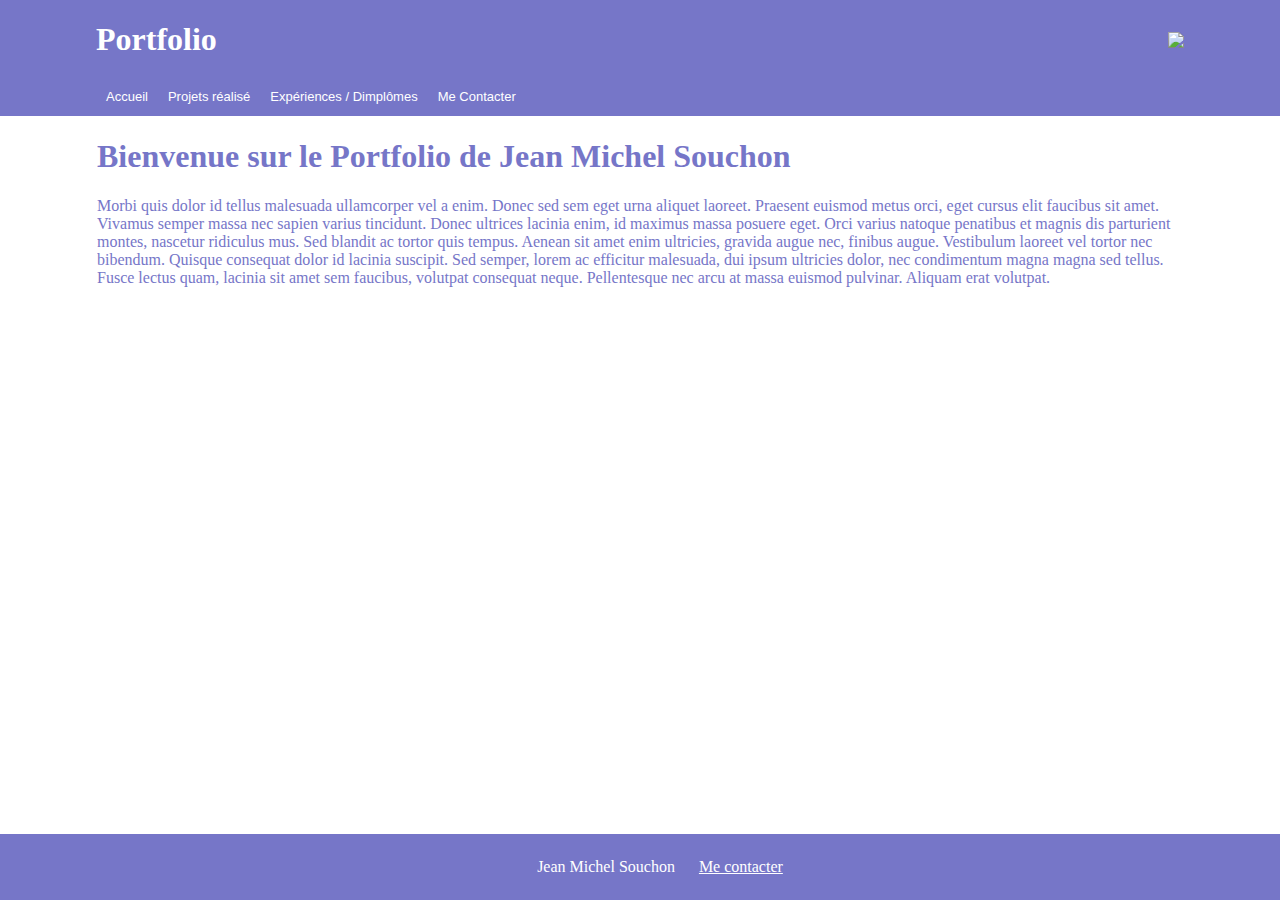
==== index.html @ 9defa48d "First Publish" ====
<!DOCTYPE html>
<html>
  <head>
    <link rel="stylesheet" type="text/css" href="style/main.css" />
    <link rel="stylesheet" type="text/css" href="style/variables.css" />
    <link rel="stylesheet" type="text/css" href="style/qui.css" />
    <title>Portfolio</title>
    <meta charset="UTF-8" />
    <meta name="viewport" content="width=device-width, inital-scale=1.0" />
  </head>
  <body>
    <header>
      <script src="scripts/site/insertHeaderTop.js"></script>
      <script src="scripts/site/insertNav.js"></script>
    </header>

    <main>
      <div id="content-wrapper">
        <div id="border">
          <h1>Bienvenue sur le Portfolio de Jean Michel Souchon</h1>
          <p>
            Morbi quis dolor id tellus malesuada ullamcorper vel a enim. Donec sed sem eget urna aliquet laoreet. Praesent euismod metus orci, eget cursus elit faucibus sit amet. Vivamus semper massa nec sapien varius tincidunt. Donec ultrices lacinia enim, id maximus massa posuere eget. Orci varius natoque penatibus et magnis dis parturient montes, nascetur ridiculus mus. Sed blandit ac tortor quis tempus. Aenean sit amet enim ultricies, gravida augue nec, finibus augue. Vestibulum laoreet vel tortor nec bibendum. Quisque consequat dolor id lacinia suscipit. Sed semper, lorem ac efficitur malesuada, dui ipsum ultricies dolor, nec condimentum magna magna sed tellus. Fusce lectus quam, lacinia sit amet sem faucibus, volutpat consequat neque. Pellentesque nec arcu at massa euismod pulvinar. Aliquam erat volutpat.
          </p>
        </div>
      </div>
    </main>

    <footer>
      <script src="scripts/site/insertFooter.js"></script>
    </footer>

    <script src="scripts/loadArticles.js"></script>
    <script src="scripts/sessionHandler.js"></script>
  </body>
</html>
---- style/main.css ----
* {
  color: var(--color-primary);
}

a {
  color: white;
}

a:visited {
  color: white;
}

header {
  background-color: var(--color-primary);
  margin: 0px;
  padding: auto;
  color: white;
  display: flex;
  flex-wrap: wrap;
  flex-direction: row;
  justify-content: space-around;
  align-items: center;
  position: sticky;
  top: 0;
  z-index: 1;
}
body {
  margin: 0px;
}

.header-top {
  display: flex;
  justify-content: space-between;
  width: 100%;
}
.name {
  display: flex;
  align-items: center;
  gap: 12px;
  justify-content: space-between;
}

hr {
  border-width: 0;
}
nav {
  width: 100%;
  border: 2px;
  display: flex;
}
nav a {
  text-decoration: none;
  color: #ffffff;
  height: 36px;
  line-height: 33px;
  padding: 0 10px;
  font-family: sans-serif;
  font-size: 13px;
  transition: 0.5s;
}

nav a:hover {
  background: white;
  color: var(--color-primary);
  font-weight: bold;
}

main {
  display: flex;
  flex-direction: row;
  justify-content: space-around;
  padding: 24px 96px;
  margin: 1px;
  height: 0px;
  gap: 12px;
  position: relative;
  flex: 1 0 auto;
}

label {
  color: var(--color-primary);
  display: inline-block;
}
footer ul {
  list-style: none;
  display: flex;
  gap: 24px;
  justify-content: center;
}

footer,header,main {
  padding: 0 96px;
  box-sizing: content-box;
}

html {
  height: 100%;
}
body {
  display: flex;
  flex-direction: column;
  height: 100%;
}
footer {
  padding: 8px;
  flex-shrink: 0;
  background: var(--color-primary);
  color: white;
  text-align: center;
}

header *,footer * {
  color: white;
}


#content-wrapper {
  flex: 1;
  height: 100%;
  overflow-y: auto;
}
---- style/variables.css ----
html {
  --color-primary: #7676c8;
  --color-secondary: #8383de;
  --color-grey-light: #c8c8c8;
}
---- style/qui.css ----
.border {
  border-bottom: 1px solid black;
}
.border:first-child > h1 {
  margin-top: 0;
}
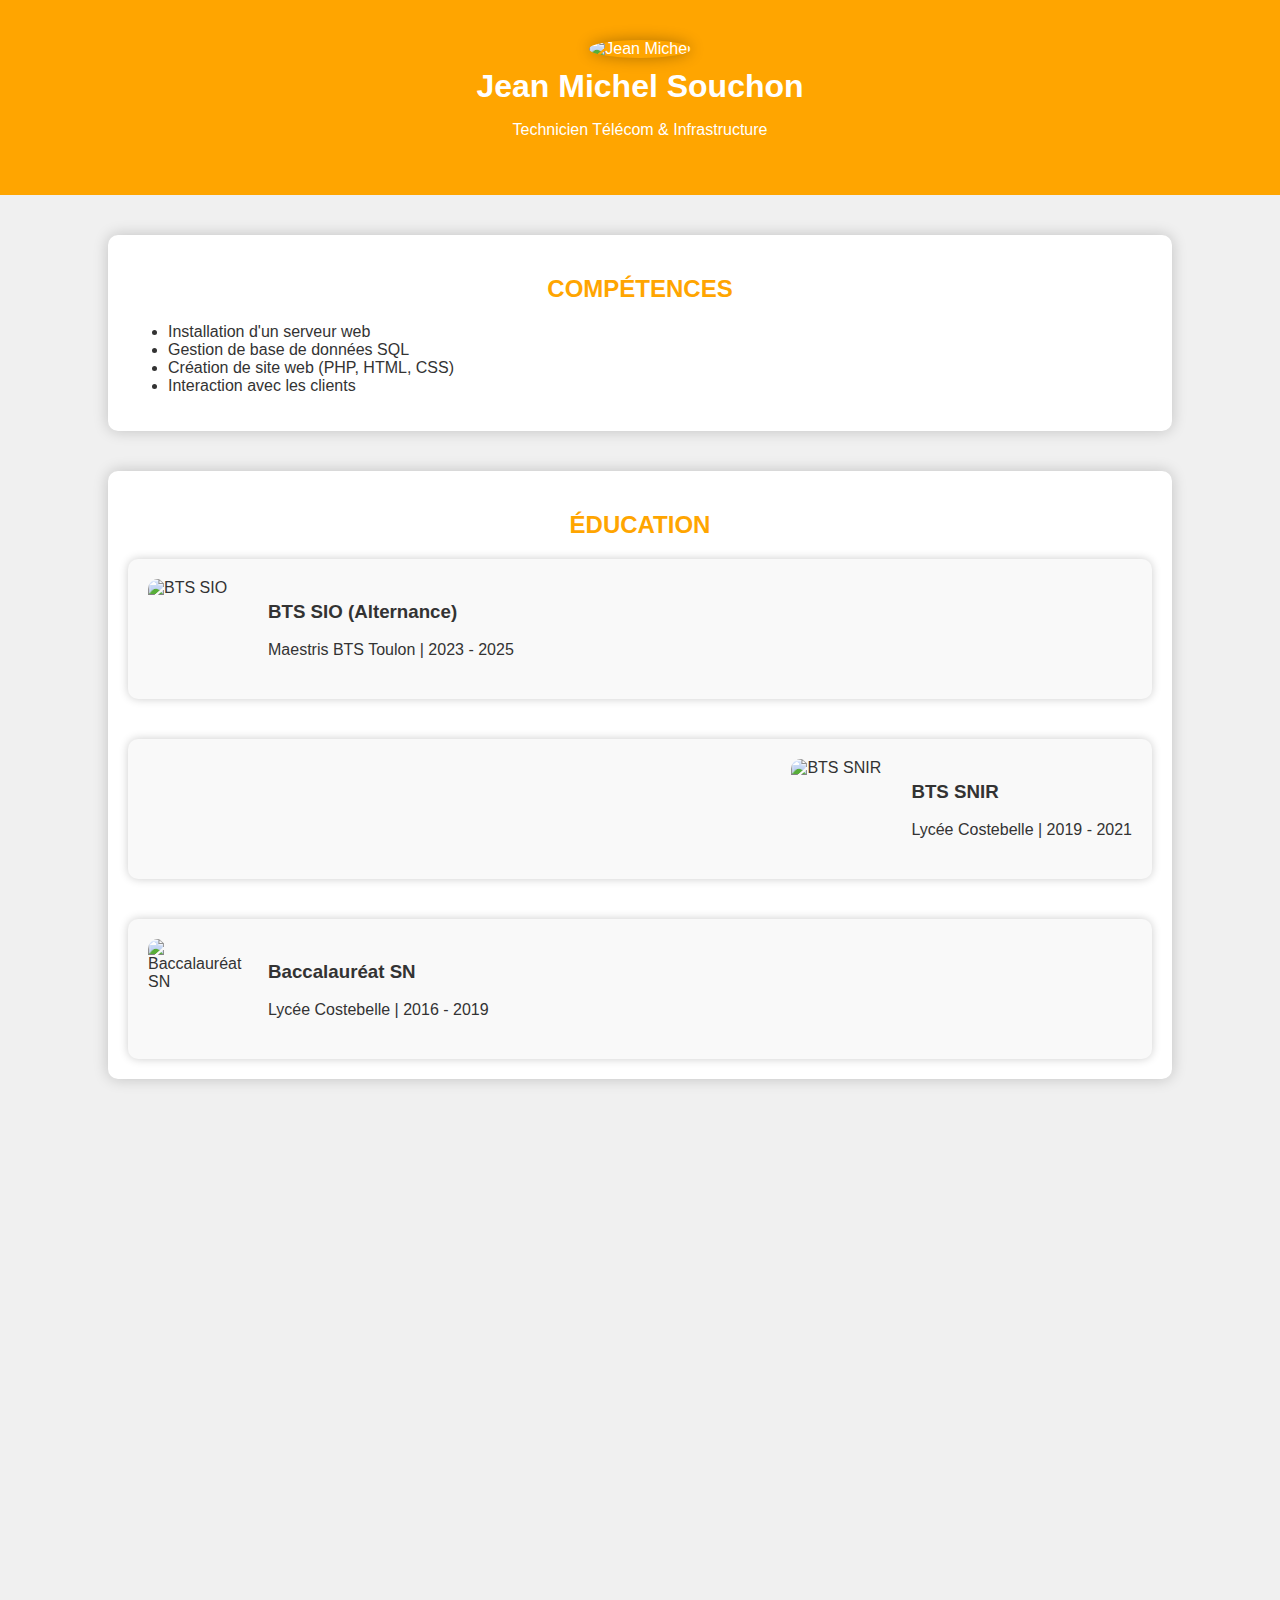
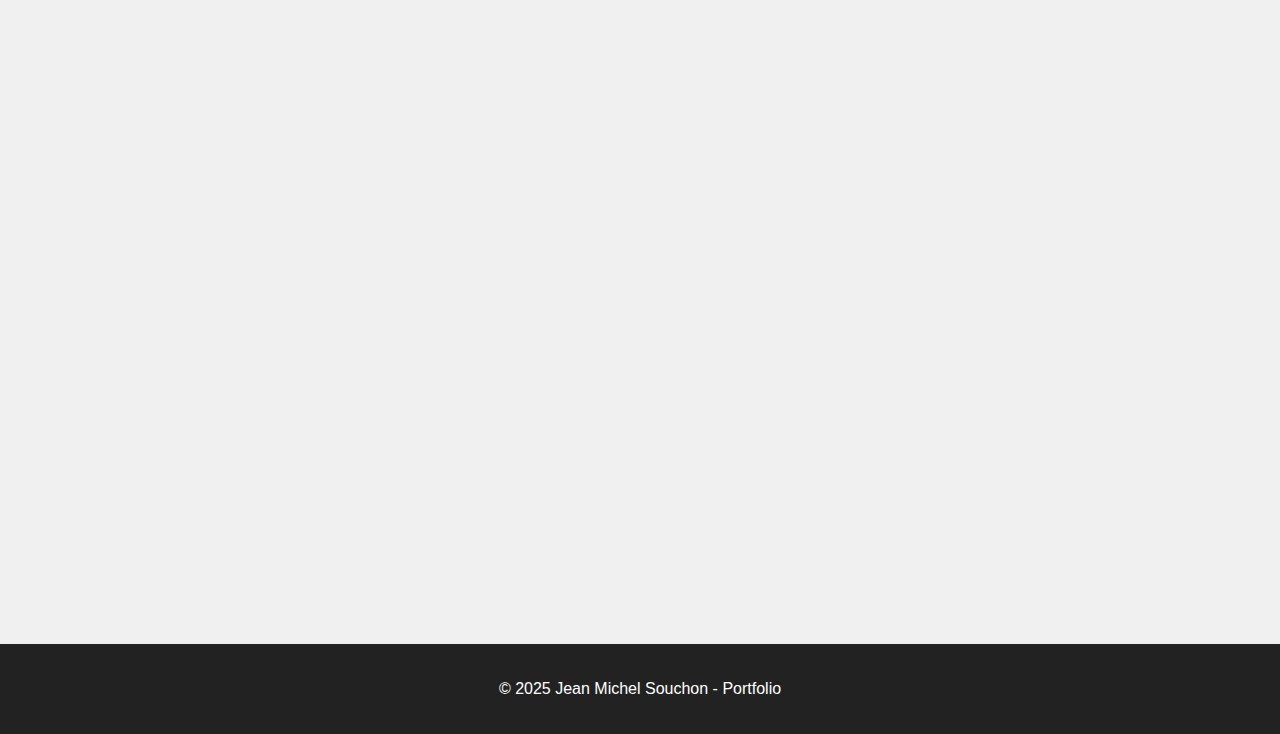
==== commit 8deadba7: "restructure" ====
--- a/index.html
+++ b/index.html
@@ -1,37 +1,105 @@
 <!DOCTYPE html>
-<html>
-  <head>
-    <link rel="stylesheet" type="text/css" href="style/main.css" />
-    <link rel="stylesheet" type="text/css" href="style/variables.css" />
-    <link rel="stylesheet" type="text/css" href="style/qui.css" />
-    <title>Portfolio</title>
-    <meta charset="UTF-8" />
-    <meta name="viewport" content="width=device-width, inital-scale=1.0" />
-  </head>
-  <body>
-    <header>
-      <script src="scripts/site/insertHeaderTop.js"></script>
-      <script src="scripts/site/insertNav.js"></script>
-    </header>
+<html lang="fr">
+<head>
+    <meta charset="UTF-8">
+    <meta name="viewport" content="width=device-width, initial-scale=1.0">
+    <title>Portfolio - Jean Michel Souchon</title>
+    <link rel="stylesheet" href="style.css">
+</head>
+<body>
+<header>
+    <div class="container">
+        <img src="profile.jpg" alt="Jean Michel">
+        <h1>Jean Michel Souchon</h1>
+        <p>Technicien Télécom & Infrastructure</p>
+    </div>
+</header>
 
-    <main>
-      <div id="content-wrapper">
-        <div id="border">
-          <h1>Bienvenue sur le Portfolio de Jean Michel Souchon</h1>
-          <p>
-            Morbi quis dolor id tellus malesuada ullamcorper vel a enim. Donec sed sem eget urna aliquet laoreet. Praesent euismod metus orci, eget cursus elit faucibus sit amet. Vivamus semper massa nec sapien varius tincidunt. Donec ultrices lacinia enim, id maximus massa posuere eget. Orci varius natoque penatibus et magnis dis parturient montes, nascetur ridiculus mus. Sed blandit ac tortor quis tempus. Aenean sit amet enim ultricies, gravida augue nec, finibus augue. Vestibulum laoreet vel tortor nec bibendum. Quisque consequat dolor id lacinia suscipit. Sed semper, lorem ac efficitur malesuada, dui ipsum ultricies dolor, nec condimentum magna magna sed tellus. Fusce lectus quam, lacinia sit amet sem faucibus, volutpat consequat neque. Pellentesque nec arcu at massa euismod pulvinar. Aliquam erat volutpat.
-          </p>
+<section class="hidden" id="competences">
+    <h2>Compétences</h2>
+    <ul>
+        <li>Installation d'un serveur web</li>
+        <li>Gestion de base de données SQL</li>
+        <li>Création de site web (PHP, HTML, CSS)</li>
+        <li>Interaction avec les clients</li>
+    </ul>
+</section>
+
+<section class="hidden" id="education">
+    <h2>Éducation</h2>
+    <div class="timeline">
+        <div class="timeline-item left">
+            <img src="bts_sio.png" alt="BTS SIO">
+            <div class="content">
+                <h3>BTS SIO (Alternance)</h3>
+                <p>Maestris BTS Toulon | 2023 - 2025</p>
+            </div>
         </div>
-      </div>
-    </main>
+        <div class="timeline-item right">
+            <img src="bts_snir.png" alt="BTS SNIR">
+            <div class="content">
+                <h3>BTS SNIR</h3>
+                <p>Lycée Costebelle | 2019 - 2021</p>
+            </div>
+        </div>
+        <div class="timeline-item left">
+            <img src="bac_sn.png" alt="Baccalauréat SN">
+            <div class="content">
+                <h3>Baccalauréat SN</h3>
+                <p>Lycée Costebelle | 2016 - 2019</p>
+            </div>
+        </div>
+    </div>
+</section>
 
-    <footer>
-      <script src="scripts/site/insertFooter.js"></script>
-    </footer>
+<section class="hidden" id="experience">
+    <h2>Expérience</h2>
+    <div class="timeline">
+        <div class="timeline-item left">
+            <img src="orange.png" alt="Orange">
+            <div class="content">
+                <h3>Technicien Télécom D3</h3>
+                <p>Orange | Septembre 2023 - En cours</p>
+            </div>
+        </div>
+        <div class="timeline-item right">
+            <img src="softway.png" alt="Softway">
+            <div class="content">
+                <h3>Technicien Infrastructure</h3>
+                <p>Softway Medical | Nov 2022 - Août 2023</p>
+            </div>
+        </div>
+    </div>
+</section>
 
-    <script src="scripts/loadArticles.js"></script>
-    <script src="scripts/sessionHandler.js"></script>
-  </body>
+<section class="hidden" id="projects">
+    <h2>Projets</h2>
+    <div class="project-gallery">
+        <div class="project">
+            <img src="project1.jpg" alt="Projet 1">
+            <p>Site web E-Commerce</p>
+        </div>
+        <div class="project">
+            <video src="project2.mp4" controls></video>
+            <p>Application de gestion de stock</p>
+        </div>
+        <div class="project">
+            <img src="project3.jpg" alt="Projet 3">
+            <p>Développement d'un site vitrine</p>
+        </div>
+    </div>
+</section>
+
+<section id="contact" class="hidden">
+    <h2>Contact</h2>
+    <p>Email : <a href="mailto:jeanmichel@example.com">jeanmichel@example.com</a></p>
+    <p>Téléphone : 06 95 44 65 25</p>
+</section>
+
+<footer>
+    <p>© 2025 Jean Michel Souchon - Portfolio</p>
+</footer>
+
+<script src="script.js"></script>
+</body>
 </html>
-
-
--- a/style.css
+++ b/style.css
@@ -0,0 +1,122 @@
+body {
+    font-family: Arial, sans-serif;
+    margin: 0;
+    padding: 0;
+    background: #f0f0f0;
+    color: #333;
+}
+
+header {
+    text-align: center;
+    padding: 40px 20px;
+    background: #ffa500;
+    color: white;
+}
+
+header img {
+    width: 150px;
+    border-radius: 50%;
+    box-shadow: 0 0 15px rgba(0, 0, 0, 0.3);
+}
+
+h1 {
+    margin: 10px 0;
+}
+
+section {
+    margin: 40px auto;
+    width: 80%;
+    padding: 20px;
+    background: white;
+    border-radius: 10px;
+    box-shadow: 0 0 15px rgba(0, 0, 0, 0.2);
+}
+
+h2 {
+    text-align: center;
+    color: #ffa500;
+    text-transform: uppercase;
+}
+
+.timeline {
+    display: flex;
+    flex-direction: column;
+    gap: 40px;
+}
+
+.timeline-item {
+    display: flex;
+    align-items: center;
+    gap: 20px;
+    background: #f9f9f9;
+    padding: 20px;
+    border-radius: 10px;
+    box-shadow: 0 0 10px rgba(0, 0, 0, 0.2);
+}
+.timeline-item img {
+    width: 100px;
+    height: 100px;
+    border-radius: 10px;
+    object-fit: cover;
+}
+
+.timeline-item.right {
+    justify-content: flex-end;
+}
+
+.timeline-item:hover {
+    transform: scale(1.05);
+}
+
+.content {
+    max-width: 500px;
+}
+
+footer {
+    text-align: center;
+    padding: 20px;
+    background: #222;
+    color: white;
+}
+
+.project-gallery {
+    display: flex;
+    justify-content: space-around;
+    flex-wrap: wrap;
+    gap: 20px;
+    padding: 20px;
+}
+
+.project {
+    width: 300px;
+    text-align: center;
+    background: #f9f9f9;
+    border-radius: 10px;
+    box-shadow: 0 0 10px rgba(0, 0, 0, 0.2);
+    overflow: hidden;
+    transition: transform 0.3s;
+}
+
+.project img, .project video {
+    width: 100%;
+    height: 200px;
+    object-fit: cover;
+}
+
+.project:hover {
+    transform: scale(1.05);
+}
+
+
+.hidden {
+    opacity: 0;
+    transform: translateY(50px);
+    transition: all 0.8s ease-out;
+}
+
+.show {
+    opacity: 1;
+    transform: translateY(0);
+}
+
+
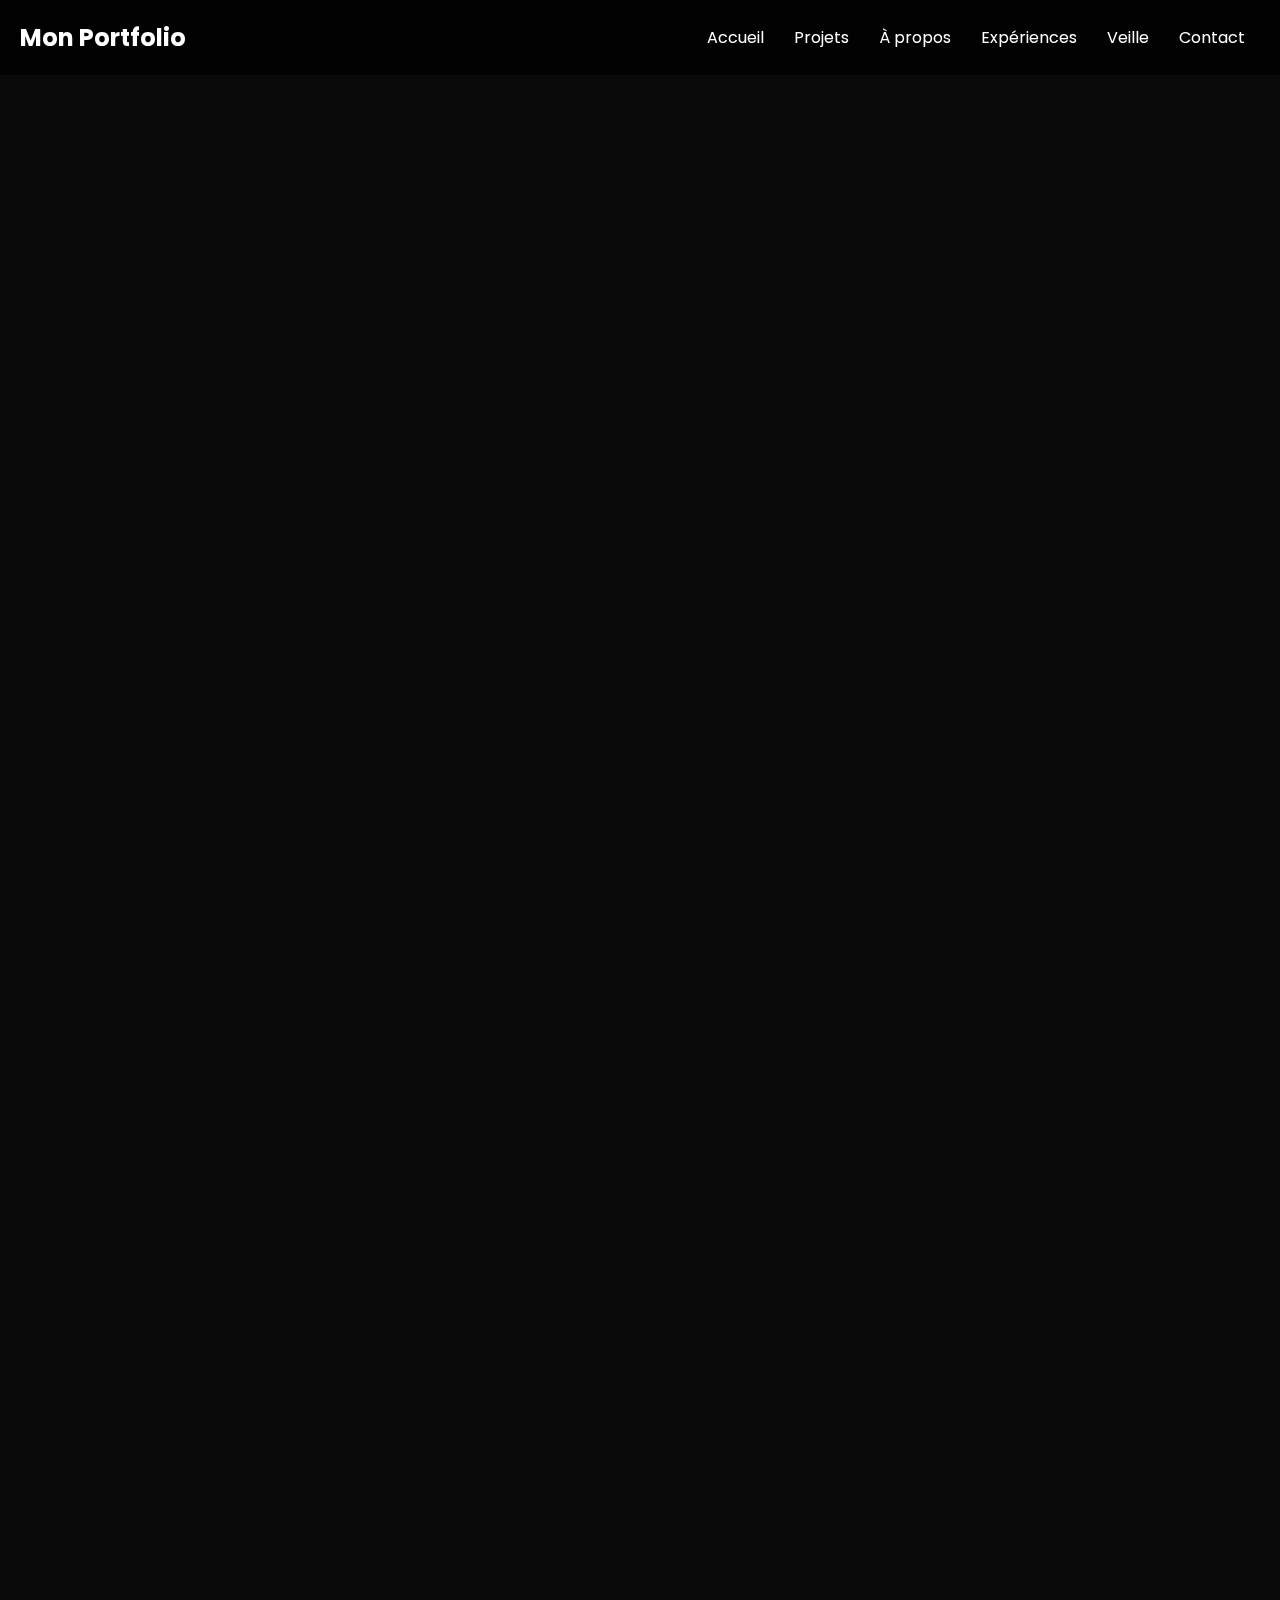
==== commit 864de6cc: "real porfolio" ====
--- a/index.html
+++ b/index.html
@@ -3,103 +3,178 @@
 <head>
     <meta charset="UTF-8">
     <meta name="viewport" content="width=device-width, initial-scale=1.0">
-    <title>Portfolio - Jean Michel Souchon</title>
-    <link rel="stylesheet" href="style.css">
+    <title>Portfolio</title>
+    <link rel="stylesheet" href="styles.css">
 </head>
 <body>
-<header>
-    <div class="container">
-        <img src="profile.jpg" alt="Jean Michel">
-        <h1>Jean Michel Souchon</h1>
-        <p>Technicien Télécom & Infrastructure</p>
-    </div>
-</header>
 
-<section class="hidden" id="competences">
-    <h2>Compétences</h2>
-    <ul>
-        <li>Installation d'un serveur web</li>
-        <li>Gestion de base de données SQL</li>
-        <li>Création de site web (PHP, HTML, CSS)</li>
-        <li>Interaction avec les clients</li>
-    </ul>
-</section>
+    <header>
+        <div class="logo">Mon Portfolio</div>
+        <nav>
+            <ul>
+                <li><a href="#home">Accueil</a></li>
+                <li><a href="#projects">Projets</a></li>
+                <li><a href="#about">À propos</a></li>
+                <li><a href="#experiences-professionnelles">Expériences</a></li>
+                <li><a href="#veille">Veille</a></li>
+                <li><a href="#contact">Contact</a></li>
+            </ul>
+        </nav>
+    </header>
 
-<section class="hidden" id="education">
-    <h2>Éducation</h2>
-    <div class="timeline">
-        <div class="timeline-item left">
-            <img src="bts_sio.png" alt="BTS SIO">
-            <div class="content">
-                <h3>BTS SIO (Alternance)</h3>
-                <p>Maestris BTS Toulon | 2023 - 2025</p>
+    <section id="home" class="fullscreen">
+        <div class="background">
+            <iframe src="https://www.planete-astronomie.eu/files/rotation-planete/terre-atmosphere-stars.html" frameborder="0"></iframe>
+        </div>
+        <div class="content">
+            <h1>Bienvenue sur mon portfolio</h1>
+            <p>Découvrez mes projets et mon parcours.</p>
+            <br>
+            <a href="#projects" class="btn">Voir mes projets</a>
+        </div>
+
+    </section>
+
+    <!-- Section Projets -->
+    <section id="projects">
+        <h2>Mes Projets</h2>
+        <div class="project-grid">
+            <div class="project-card">
+                <img src="projet1.jpg" alt="Projet 1">
+                <h3>Projet 1</h3>
+            </div>
+            <div class="project-card">
+                <img src="projet2.jpg" alt="Projet 2">
+                <h3>Projet 2</h3>
+            </div>
+            <div class="project-card">
+                <img src="projet3.jpg" alt="Projet 3">
+                <h3>Projet 2</h3>
+            </div>
+            <!-- Ajouter plus de projets ici -->
+        </div>
+    </section>
+
+
+
+    <!-- Section À Propos -->
+    <section id="about">
+        <h2>À propos de moi</h2>
+        <div class="about-content">
+            <p>Je m'appelle <strong>Jean Michel Souchon</strong>, j'ai <strong>24 ans</strong>, et je suis un jeune <strong>développeur web</strong> passionné par les nouvelles technologies. Avant de me lancer dans le développement, j'ai travaillé comme <strong>technicien infrastructure réseau (N1~N2)</strong>, où j'ai acquis une solide expérience dans la gestion et la maintenance des systèmes informatiques. Aujourd'hui, je suis animé par un désir constant de <strong>créer de nouvelles choses</strong> et de repousser les limites de l'innovation.</p>
+            
+            <p>Je suis particulièrement fasciné par les avancées dans le domaine de la <strong>domotique</strong> et de l'<strong>intelligence artificielle (IA)</strong>, qui transforment nos vies au quotidien. Ces technologies m'inspirent à concevoir des solutions intelligentes, et je suis toujours à la recherche de nouvelles façons d'intégrer ces innovations dans des projets pratiques. En parallèle, ma passion pour les <strong>jeux vidéo</strong> me pousse à explorer de nouvelles méthodes de création immersive et à m'informer sur les évolutions de l'industrie vidéoludique.</p>
+            
+            <p>En résumé, je suis un créateur curieux, passionné et toujours à l'affût des dernières tendances pour construire des projets technologiques qui marqueront l'avenir !</p>
+        </div>
+    
+        <div class="passions">
+            <div class="passion-card">
+                <img src="https://udd.eu/uploads/2023-10/vf-rsd-transition-numerique-652faca6a5e1c787367027.webp" alt="Domotique" />
+                <h3>Domotique</h3>
+                <p>Je suis passionné par l'intégration des technologies dans la maison pour améliorer la vie quotidienne.</p>
+            </div>
+            <div class="passion-card">
+                <img src="https://www.defense.gouv.fr/sites/default/files/ministere-armees/IA%20-%202%20-%20Adobe%20stock.jpg" alt="IA" />
+                <h3>Intelligence Artificielle</h3>
+                <p>L'IA transforme les industries et offre des possibilités infinies dans le développement d'applications intelligentes.</p>
+            </div>
+            <div class="passion-card">
+                <img src="https://www.wytwory.pl/userdata/public/gfx/20538/wytwory_gaming2_wzor.jpg" alt="Jeux vidéo" />
+                <h3>Jeux Vidéo</h3>
+                <p>Je suis passionné par les évolutions dans l'industrie des jeux vidéo, en particulier dans la création immersive.</p>
             </div>
         </div>
-        <div class="timeline-item right">
-            <img src="bts_snir.png" alt="BTS SNIR">
-            <div class="content">
-                <h3>BTS SNIR</h3>
-                <p>Lycée Costebelle | 2019 - 2021</p>
-            </div>
+    </section>
+    
+    <section id="experiences-professionnelles">
+        <div class="section-header">
+          <h2>Mes Expériences Professionnelles</h2>
+          <p>Voici un aperçu de mes expériences professionnelles marquantes qui ont enrichi mon parcours.</p>
         </div>
-        <div class="timeline-item left">
-            <img src="bac_sn.png" alt="Baccalauréat SN">
-            <div class="content">
-                <h3>Baccalauréat SN</h3>
-                <p>Lycée Costebelle | 2016 - 2019</p>
-            </div>
+        
+        <div class="experience">
+          <div class="experience-title">
+            <h3>Stage au lycée - Gestion d'un parc informatique</h3>
+            <p><em>Lieu : Hôpital</em></p>
+          </div>
+          <p>Durant ce stage, j'ai eu l'opportunité d'aider à la gestion du parc informatique de l'hôpital. Mes missions comprenaient :</p>
+          <ul>
+            <li>Répondre aux problèmes techniques survenant dans l'enceinte de l'hôpital.</li>
+            <li>Prévoir les systèmes de déploiement de nouvelles applications de gestion (notamment la transition vers les dossiers patients informatisés (DPI)) sur tous les ordinateurs de l'établissement.</li>
+          </ul>
         </div>
+      
+        <div class="experience">
+          <div class="experience-title">
+            <h3>Technicien de support N1 - Softway Medical</h3>
+            <p><em>Lieu : Service Infrastructure</em></p>
+          </div>
+          <p>Dans le service infrastructure de Softway Medical, mes missions étaient de :</p>
+          <ul>
+            <li>Traiter les demandes des clients via une liste de tickets ou des appels téléphoniques.</li>
+            <li>Mettre en pratique mon autonomie et la gestion du stress, surtout lors de crises majeures.</li>
+            <li>Agir calmement et selon la procédure lors des problèmes urgents et critiques.</li>
+          </ul>
+          <p>C'était une expérience très enrichissante, me permettant de développer mes compétences en gestion du stress et de responsabilités.</p>
+        </div>
+      
+        <div class="experience">
+          <div class="experience-title">
+            <h3>Technicien Telecom D3 - Orange</h3>
+            <p><em>Lieu : Orange</em></p>
+          </div>
+          <p>Chez Orange, bien que ce travail soit différent de mes projets professionnels, il m'a apporté une grande expérience. Mes missions incluaient :</p>
+          <ul>
+            <li>Produire des lignes télécoms chez les clients, notamment l'installation de la fibre optique.</li>
+            <li>Dépanner les lignes télécom cuivre et fibre des clients.</li>
+          </ul>
+          <p>J'ai énormément appris grâce à mon équipe et au fait de voir la satisfaction des clients une fois leur problème résolu.</p>
+        </div>
+      </section>
+      
+      
+
+<!-- Section Veille Informatique -->
+<section id="veille">
+    <h2>Veille Informatique</h2>
+    <div class="veille-grid">
+        <div class="veille-card">
+            <iframe src="https://www.youtube.com/embed/OxSUNLTj-l8?si=9Mv1aC9PhZeeFZFf" title="YouTube video player" frameborder="0" allow="accelerometer; autoplay; clipboard-write; encrypted-media; gyroscope; picture-in-picture; web-share" referrerpolicy="strict-origin-when-cross-origin" allowfullscreen></iframe>
+            <h3>Explosion des pratiques DDOS</h3>
+            <p>Les attaques DDoS exploitent des appareils vulnérables, favorisées par des équipements obsolètes et un marché structuré. Certains pays sont plus touchés, et la mise à jour des infrastructures reste un défi.</p>
+        </div>
+        <div class="veille-card">
+            <a target="_blank" href="https://www.togwe.com/blog/game-development/the-future-of-game-development-trends-to-watch-in-2025-and-beyond/"><img src="https://www.togwe.com/wp-content/uploads/2024/12/The-Future-of-Game-Development_-Trends-to-Watch-in-2025-and-Beyond.webp" alt="Veille 2"></a>
+            <h3>Future du développement du jeux video</h3>
+            <p>L’industrie du jeu vidéo évolue avec l’IA, la VR/AR et le cloud gaming, rendant les jeux plus immersifs et accessibles. Le marketing est crucial pour se démarquer : réseaux sociaux, influenceurs et stratégies digitales boostent la visibilité. Les jeux indépendants gagnent du terrain, soutenus par des campagnes ciblées, tandis que l’esport et l’engagement communautaire renforcent leur notoriété. La durabilité devient un enjeu, et les jeux sont désormais des marques nécessitant un storytelling fort. L’avenir repose sur l’IA et la blockchain pour toucher un public toujours plus large.</p>
+        </div>
+        <div class="veille-card">
+            <a target="_blank" href="https://www.la-maison-connectee.fr/levolution-des-maisons-connectees-en-2025-infographie/"><img src="https://batinews.fr/upload/post/img-329bf062-3a08-5402-9457-6cc05ed7811a.jpg" alt="Veille 3"></a>
+            <h3>L’Évolution des maisons connectées en 2025 : Infographie</h3>
+            <p>Les maisons connectées deviennent la norme, offrant confort et économies d’énergie grâce à l’IA et l’automatisation, malgré des défis comme la cybersécurité et le coût.</p>
+        </div>
+        <div class="veille-card">
+            <a target="_blank" href="https://guardia.school/le-lab/cybersecurite-les-perspectives-pour-2025.html#:~:text=En%202025%2C%20l%27intelligence%20artificielle,complexes%20et%20difficiles%20à%20repérer."><img src="https://guardia.school/wp-content/webp-express/webp-images/uploads/2024/12/Predictions-cyber-2025.jpg.webp" alt="Veille 4"></a>
+            <h3>perspectives des CyberAttaque 2025</h3>
+            <p>En 2025, les cyberattaques, alimentées par l'IA, seront plus ciblées et complexes. Les entreprises devront renforcer leur sécurité face aux ransomwares, au cyberespionnage et aux vulnérabilités des IoT et des données cloud. Les risques liés à l'informatique quantique et à la cryptographie croîtront, avec des exigences accrues de sécurité.</p>
+        </div>
+
     </div>
 </section>
 
-<section class="hidden" id="experience">
-    <h2>Expérience</h2>
-    <div class="timeline">
-        <div class="timeline-item left">
-            <img src="orange.png" alt="Orange">
-            <div class="content">
-                <h3>Technicien Télécom D3</h3>
-                <p>Orange | Septembre 2023 - En cours</p>
-            </div>
-        </div>
-        <div class="timeline-item right">
-            <img src="softway.png" alt="Softway">
-            <div class="content">
-                <h3>Technicien Infrastructure</h3>
-                <p>Softway Medical | Nov 2022 - Août 2023</p>
-            </div>
-        </div>
-    </div>
-</section>
+    <!-- Section Contact -->
+    <section id="contact">
+        <h2>Contactez-moi</h2>
+        <form>
+            <input type="text" placeholder="Votre Nom" required>
+            <input type="email" placeholder="Votre Email" required>
+            <textarea placeholder="Votre Message" required></textarea>
+            <button type="submit">Envoyer</button>
+        </form>
+    </section>
 
-<section class="hidden" id="projects">
-    <h2>Projets</h2>
-    <div class="project-gallery">
-        <div class="project">
-            <img src="project1.jpg" alt="Projet 1">
-            <p>Site web E-Commerce</p>
-        </div>
-        <div class="project">
-            <video src="project2.mp4" controls></video>
-            <p>Application de gestion de stock</p>
-        </div>
-        <div class="project">
-            <img src="project3.jpg" alt="Projet 3">
-            <p>Développement d'un site vitrine</p>
-        </div>
-    </div>
-</section>
-
-<section id="contact" class="hidden">
-    <h2>Contact</h2>
-    <p>Email : <a href="mailto:jeanmichel@example.com">jeanmichel@example.com</a></p>
-    <p>Téléphone : 06 95 44 65 25</p>
-</section>
-
-<footer>
-    <p>© 2025 Jean Michel Souchon - Portfolio</p>
-</footer>
-
-<script src="script.js"></script>
+    <!-- Scripts -->
+    <script src="script.js"></script>
 </body>
 </html>
--- a/styles.css
+++ b/styles.css
@@ -0,0 +1,323 @@
+/* Importation des polices */
+@import url('https://fonts.googleapis.com/css2?family=Poppins:wght@300;400;700&display=swap');
+
+* {
+    margin: 0;
+    padding: 0;
+    box-sizing: border-box;
+    font-family: 'Poppins', sans-serif;
+    scroll-behavior: smooth;
+}
+
+body {
+    background-color: #0a0a0a;
+    color: #ffffff;
+}
+
+/* HEADER */
+header {
+    display: flex;
+    justify-content: space-between;
+    align-items: center;
+    padding: 20px;
+    position: fixed;
+    width: 100%;
+    background: rgba(0, 0, 0, 0.8);
+    backdrop-filter: blur(10px);
+    z-index: 100;
+}
+
+.logo {
+    font-size: 24px;
+    font-weight: bold;
+}
+
+nav ul {
+    display: flex;
+    list-style: none;
+}
+
+nav ul li {
+    margin: 0 15px;
+}
+
+nav ul li a {
+    color: white;
+    text-decoration: none;
+    font-weight: 400;
+    transition: 0.3s;
+}
+
+nav ul li a:hover {
+    color: #f39c12;
+}
+
+/* SECTIONS */
+.fullscreen {
+    height: 100vh;
+    display: flex;
+    flex-direction: column;
+    justify-content: center;
+    align-items: center;
+    text-align: center;
+}
+
+#home {
+    position: relative;
+    overflow: hidden;
+    height: 100vh;
+    display: flex;
+    justify-content: center;
+    align-items: center;
+    text-align: center;
+    color: white;
+}
+
+.btn {
+    background: #f39c12;
+    color: black;
+    padding: 10px 20px;
+    text-decoration: none;
+    font-weight: bold;
+    border-radius: 5px;
+    transition: 0.3s;
+}
+
+.btn:hover {
+    background: #d35400;
+}
+
+/* PROJETS */
+#projects {
+    padding: 80px 10%;
+}
+
+.project-grid {
+    display: grid;
+    grid-template-columns: repeat(auto-fit, minmax(300px, 1fr));
+    gap: 20px;
+}
+
+.project-card {
+    background: #1a1a1a;
+    padding: 20px;
+    border-radius: 10px;
+    text-align: center;
+}
+
+.project-card img {
+    max-width: 100%;
+    border-radius: 10px;
+}
+
+/* CONTACT */
+#contact {
+    padding: 80px 10%;
+    text-align: center;
+}
+
+form {
+    max-width: 500px;
+    margin: auto;
+}
+
+input, textarea {
+    width: 100%;
+    padding: 10px;
+    margin: 10px 0;
+    border: none;
+    border-radius: 5px;
+}
+
+button {
+    background: #f39c12;
+    color: black;
+    padding: 10px 20px;
+    border: none;
+    font-weight: bold;
+    cursor: pointer;
+    border-radius: 5px;
+    transition: 0.3s;
+}
+
+button:hover {
+    background: #d35400;
+}
+
+.background {
+    position: absolute;
+    top: 0;
+    left: 0;
+    width: 100%;
+    height: 100%;
+    z-index: -1;
+}
+
+.background iframe {
+    width: 100%;
+    height: 100%;
+    border: none;
+}
+.content {
+    position: relative;
+    z-index: 2;
+    background: rgba(0, 0, 0, 0.5); /* Fond semi-transparent pour lisibilité */
+    padding: 20px;
+    border-radius: 10px;
+}
+
+#veille {
+    padding: 80px 10%;
+    text-align: center;
+}
+
+.veille-grid {
+    display: grid;
+    grid-template-columns: repeat(auto-fit, minmax(300px, 1fr));
+    gap: 20px;
+    margin-top: 20px;
+}
+
+.veille-card {
+    background: #1a1a1a;
+    padding: 20px;
+    border-radius: 10px;
+    text-align: center;
+    box-shadow: 0 4px 8px rgba(255, 255, 255, 0.1);
+    transition: transform 0.3s ease-in-out;
+}
+
+
+.veille-card:hover {
+    transform: translateY(-10px);
+    transform: scale(1.05);
+    transition: transform 0.3s ease-in-out;
+}
+.veille-card iframe {
+    width: 100%;
+    height: 200px;
+    border-radius: 10px;
+}
+
+.veille-card img {
+    max-width: 100%;
+    border-radius: 10px;
+}
+
+.veille-card h3 {
+    margin-top: 10px;
+    color: #f39c12;
+}
+/* À propos de moi */
+#about {
+    padding: 80px 10%;
+    text-align: center;
+    background: #1a1a1a;
+    border-radius: 10px;
+    box-shadow: 0 4px 10px rgba(0, 0, 0, 0.5);
+    color: #ffffff;
+}
+
+.about-content {
+    margin-bottom: 40px;
+}
+
+strong {
+    color: #f39c12; /* Met en avant les éléments importants */
+}
+
+.passions {
+    display: flex;
+    justify-content: space-between;
+    flex-wrap: wrap;
+    gap: 20px;
+    margin-top: 40px;
+}
+
+.passion-card {
+    background: #333;
+    padding: 20px;
+    border-radius: 75px;
+    width: calc(33.33% - 20px);
+    text-align: center;
+    box-shadow: 0 4px 8px rgba(0, 0, 0, 0.4);
+    transition: transform 0.3s ease-in-out;
+}
+
+.passion-card:hover {
+    transform: scale(1.05);
+}
+
+.passion-card img {
+    width: 300px;
+    height: 200px;
+    margin-bottom: 10px;
+    border-radius: 75px;
+}
+
+.passion-card h3 {
+    color: #f39c12;
+    font-size: 1.2em;
+    margin-bottom: 10px;
+}
+
+.passion-card p {
+    font-size: 0.9em;
+    color: #ddd;
+}
+
+#experiences-professionnelles {
+    padding: 80px 10%;
+    text-align: center;
+    background: #1a1a1a;
+    border-radius: 10px;
+    box-shadow: 0 4px 10px rgba(0, 0, 0, 0.5);
+    color: #ffffff;
+}
+
+#experiences-professionnelles .section-header {
+    margin-bottom: 40px;
+}
+
+#experiences-professionnelles h2 {
+    font-size: 2rem;
+    color: #f39c12;
+    margin-bottom: 10px;
+}
+
+#experiences-professionnelles p {
+    font-size: 1rem;
+    color: #ddd;
+}
+
+.experience {
+    margin-bottom: 40px;
+    padding: 20px;
+    background: #333;
+    border-radius: 10px;
+    box-shadow: 0 4px 8px rgba(0, 0, 0, 0.4);
+}
+
+.experience-title {
+    font-size: 1.25rem;
+    font-weight: bold;
+    color: #f39c12;
+    margin-bottom: 10px;
+}
+
+.experience ul {
+    margin: 10px 0;
+    list-style-type: disc;
+    padding-left: 20px;
+}
+
+.experience ul li {
+    font-size: 1rem;
+    margin-bottom: 8px;
+    color: #ddd;
+}
+
+.experience em {
+    font-style: italic;
+    color: #aaa;
+}
